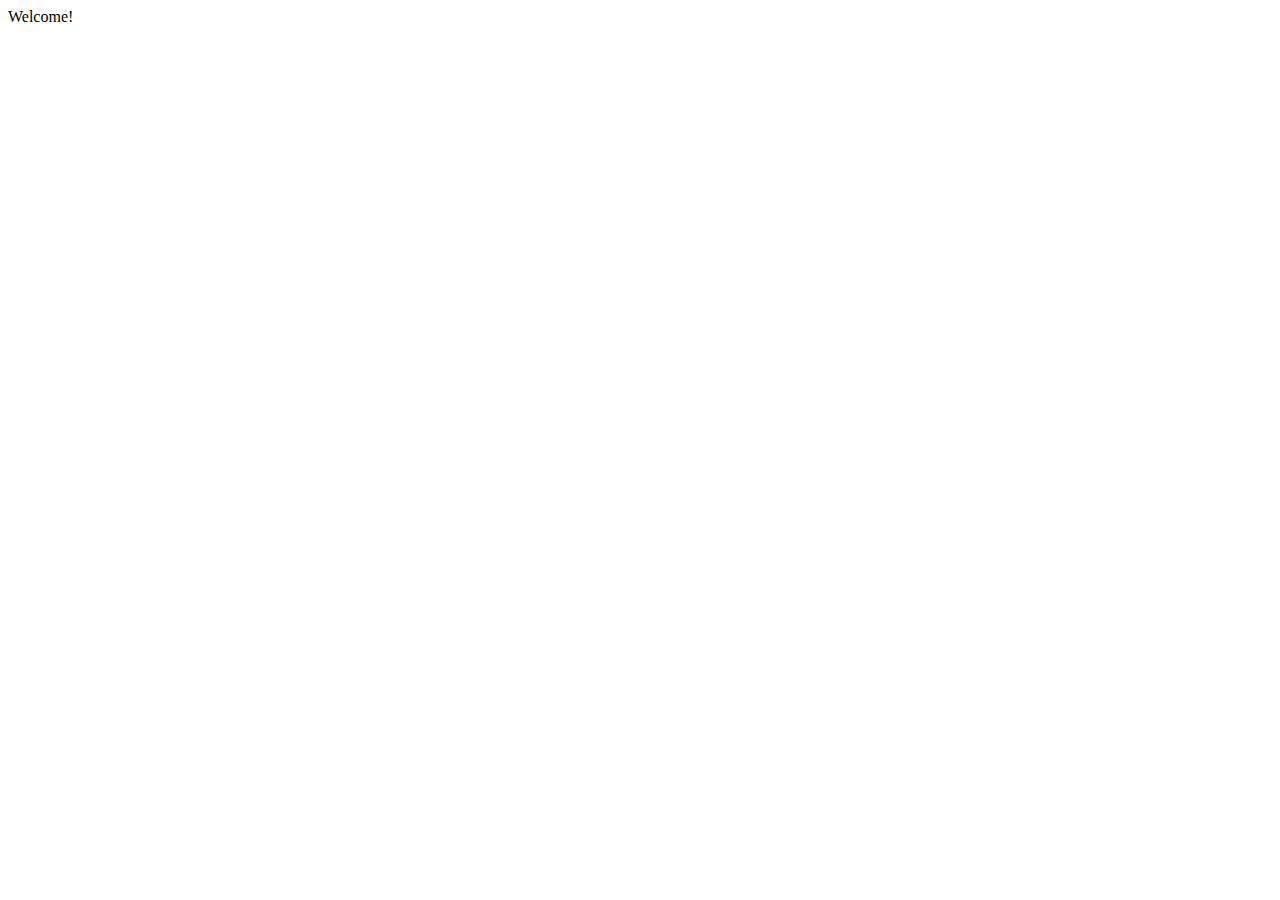
==== index.html @ 18e29620 "commit" ====
<!DOCTYPE html>
<html lang="en">
<head>
    <meta charset="UTF-8">
    <meta http-equiv="X-UA-Compatible" content="IE=edge">
    <meta name="viewport" content="width=device-width, initial-scale=1.0">
    <title>Document</title>
</head>
<body>
    Welcome!
</body>
</html>
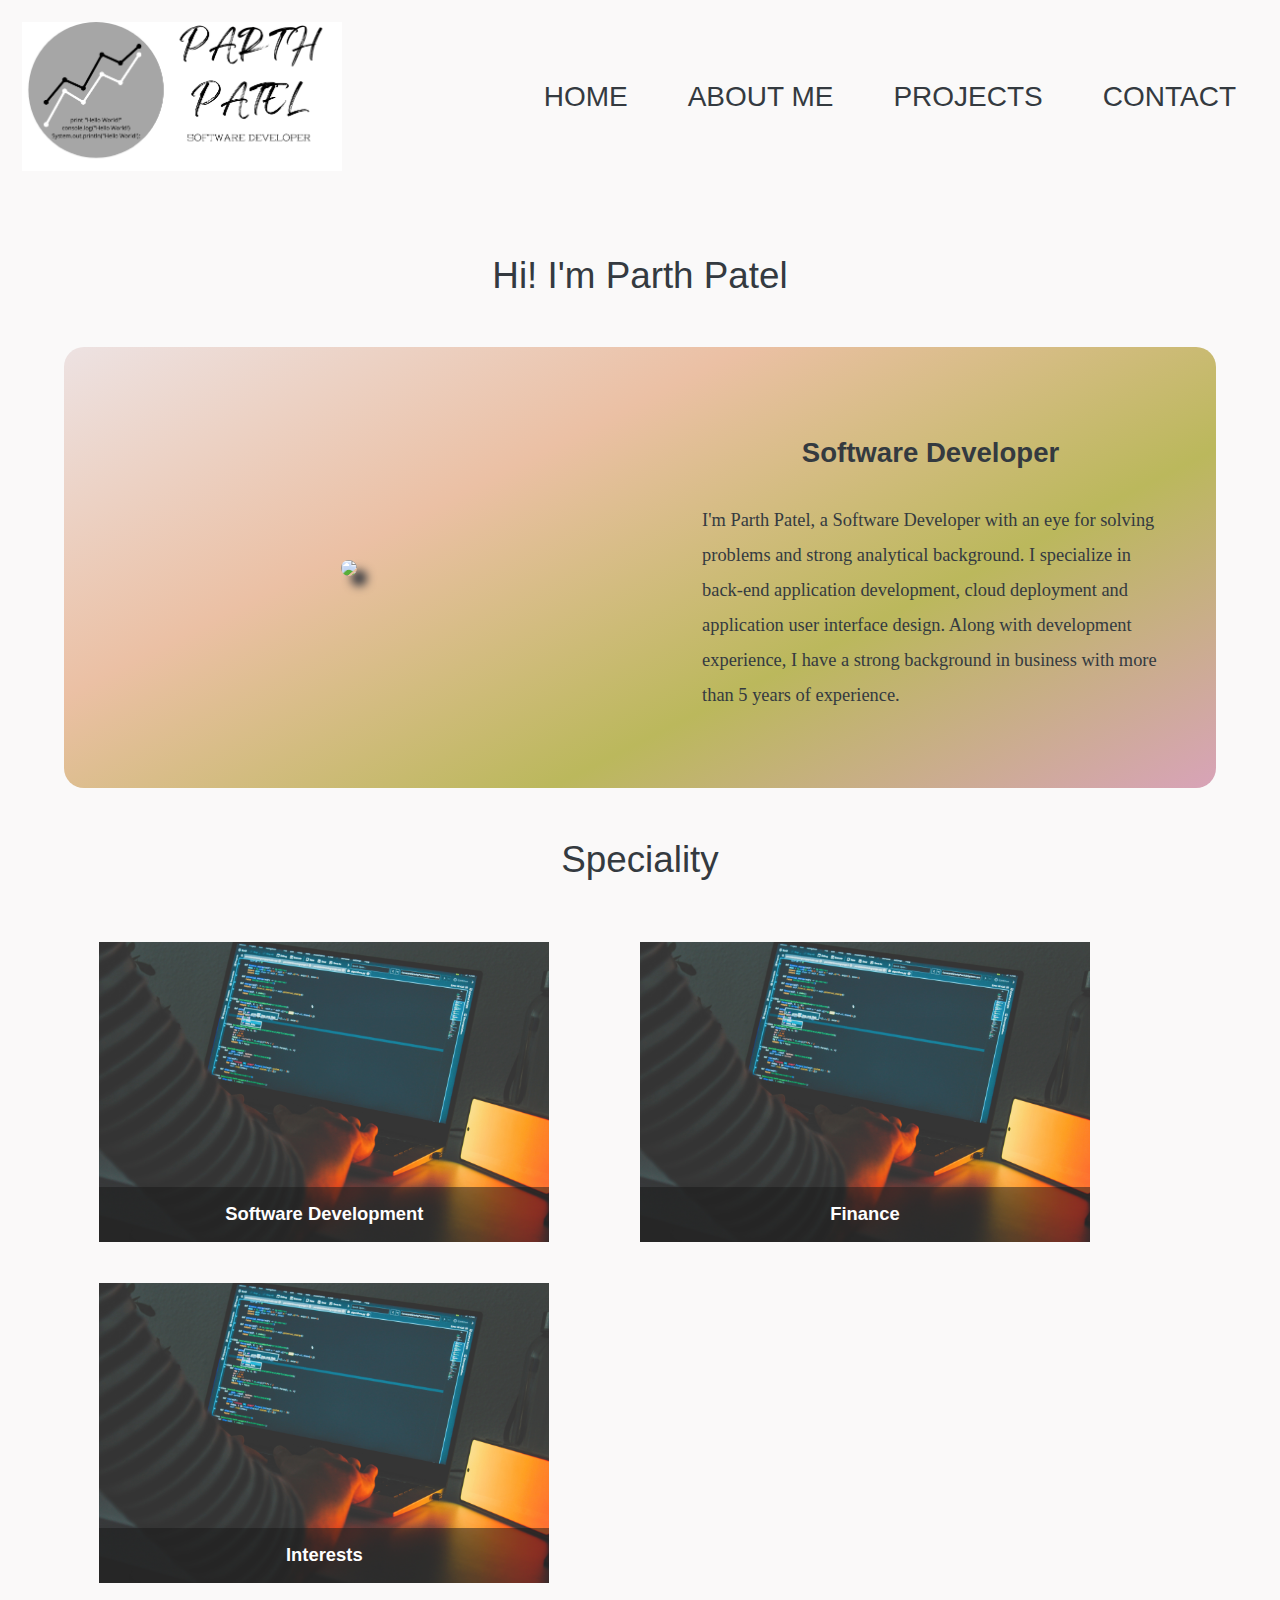
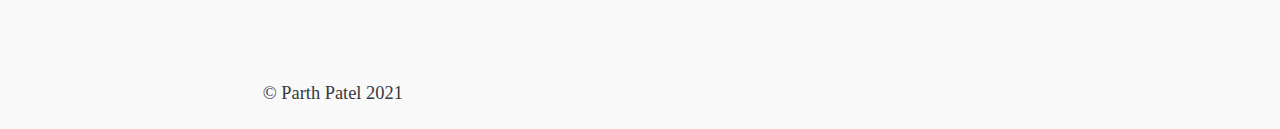
==== commit 982ce593: "redesign of my site" ====
--- a/index.html
+++ b/index.html
@@ -4,9 +4,76 @@
     <meta charset="UTF-8">
     <meta http-equiv="X-UA-Compatible" content="IE=edge">
     <meta name="viewport" content="width=device-width, initial-scale=1.0">
-    <title>Document</title>
+    <meta name="description" content="Software Developer/Cloud Solutions">
+    <link href="style.css" rel="stylesheet"/>
+    <title>PARTH PATEL</title>
 </head>
 <body>
-    Welcome!
+    <div id="container">
+        
+         <header id="logo">
+             <a href="index.html"><img src="images/parthpatelWhite.png"></a>
+             
+         </header>
+        <nav class="tablet-desktop">
+            <ul>
+                <li><a href="index.html">HOME</a></li>
+                <li><a href="aboutme.html">ABOUT ME</a></li>
+                <li><a href="projects.html">PROJECTS</a></li>
+                <li><a href="contact.html">CONTACT</a></li>
+            </ul>
+        </nav> 
+  
+
+<main>
+  <h1> Hi! I'm Parth Patel</h1>
+
+    <div class="about">
+
+        <figure class="portrait">
+        <img style="border-radius: 50%; box-shadow: 10px 10px 10px #373a40; margin: auto;" src="images/WCCI621-036.jpg">
+        </figure>
+
+    <section class="bio">
+        <h2> Software Developer </h2>
+        <p class="bio">
+        I'm Parth Patel, a Software Developer with an eye for solving problems and strong analytical background. I specialize in back-end application development, cloud deployment and application user interface design.
+            Along with development experience, I have a strong background in business with more than 5 years of experience.
+
+        </p>
+    </section>
+
+    </div>
+    <h1>Speciality</h1>
+    <div class="grid">
+        <figure class="frame">
+            <a href="projects.html"><img src="images/arpad-czapp-H424WdcQN4Y-unsplash.jpg"></a>
+            <figcaption class="pic-text">Software Development</figcaption>
+        </figure>
+
+        <figure class="frame">
+            <a href="www.tradingview.com/markets/stocks-usa/ideas/"><img src="images/arpad-czapp-H424WdcQN4Y-unsplash.jpg"</a>
+            <figcaption class="pic-text">Finance</figcaption>
+        </figure>
+        <figure class="frame">
+            <a href="aboutme.html"><img src="images/arpad-czapp-H424WdcQN4Y-unsplash.jpg"></a>
+            <figcaption class="pic-text">Interests</figcaption>
+        </figure>
+    </div>
+</main>
+
+
+
+    <footer>
+        <div class="footer-grid">
+            <div>
+                <p>© Parth Patel 2021</p>
+            </div>
+        </div>
+    </footer>
+    </div>
 </body>
-</html>+</html>
+
+<!-- css gradients
+https://cssgradient.io/gradient-backgrounds/-->
--- a/style.css
+++ b/style.css
@@ -0,0 +1,430 @@
+body,header,nav,main,footer,h1,div,img,ul,figure,figcaption,section,article,aside,audio,video {
+    margin: 0;
+    padding: 0;
+    border: 0
+    background-color: grey;
+}
+
+body {
+    background-color: #faf9f9;
+    color: #343A40;
+
+}
+
+img,video {
+    max-width: 100%;
+    display: block
+}
+
+h1 {
+    font-family: atocha,sans-serif;
+    font-weight: 400;
+    font-style: normal;
+    text-align: center
+}
+
+h2 {
+    font-family: "Oswald",sans-serif;
+    text-align: center
+}
+
+* {
+    box-sizing: border-box
+}
+
+header {
+    top: 0;
+    background-color: #faf9f9;
+    height: 125px
+}
+
+header img {
+    margin: 4% auto;
+    width: auto
+}
+
+.mobile {
+    display: block
+}
+
+.tablet-desktop,#menu-links {
+    display: none
+}
+
+.table-tab-desktop {
+    display: none
+}
+
+.mobile-nav a {
+    color: #343A40;
+    font-family: 'Oswald',sans-serif;
+    text-align: center;
+    font-size: 2em;
+    text-decoration: none;
+    padding: 3%;
+    display: block
+}
+
+.mobile-nav a.menu-icon {
+    display: block;
+    position: relative;
+    right: 0;
+    top: 0
+}
+
+main {
+    background-color: #faf9f9;
+    font-size: 1.15em;
+    margin: 3%;
+    border-radius: 20px;
+    padding: 2%;
+    clear: right;
+    line-height: 1.9
+}
+
+.portrait {
+    padding: 5%
+    align-item:right;
+}
+
+h1 {
+    padding: 1em
+}
+
+section.bio {
+    padding: 10%;
+    margin: auto
+
+}
+
+.frame {
+    position: relative;
+    max-width: 450px;
+    margin: 2% auto
+}
+
+.about {
+    background-color: #d8a3b8;
+    background-image: linear-gradient(333deg, #d8a3b8 0%, #bbb85c 33%, #ebc0a4 66%, #ede2e2 100%);
+
+    border-radius: 20px
+}
+
+.pic-text {
+    position: absolute;
+    bottom: 0;
+    background: rgba(0,0,0,.5);
+    color: #fff;
+    width: 100%;
+    padding: 20px;
+    text-align: center;
+    font-family: "Oswald",Arial,sans-serif;
+    font-size: 1.5em;
+    font-weight: 700
+}
+
+#comptia,#msoffice,#mta {
+    margin: 0 4% 2%;
+    text-align: left;
+    background-color: #bddc6f;
+    background-image: linear-gradient(354deg, #bddc6f 0%, #f54547 100%);
+
+    border-radius: 20px;
+    padding: 4%
+}
+
+.cert-description {
+    padding: 5%
+}
+
+.vp {
+    margin: 2% 2%;
+    text-align: left;
+  background-color: #00e947;
+  background-image: linear-gradient(135deg, #00e947 0%, #cdd080 33%, #dad184 66%, #ffffff 100%);
+
+    border-radius: 20px;
+    padding: 5%
+}
+
+.studyPro {
+    margin: 2% 2%;
+    text-align: left;
+    background-color: #00e947;
+    background-image: linear-gradient(340deg, #00e947 0%, #cdd080 33%, #dad184 66%, #ffffff 100%);
+
+
+    border-radius: 20px;
+    padding: 5%
+}
+
+.form {
+    text-align: left;
+    background: hsla(154,100%,76%,1);
+    background: linear-gradient(90deg,hsla(154,100%,76%,.3) 0%,hsla(234,100%,83%,1) 50%,hsla(288,100%,81%,1) 100%);
+    background: -moz-linear-gradient(90deg,hsla(154,100%,76%,.3) 0%,hsla(234,100%,83%,1) 50%,hsla(288,100%,81%,1) 100%);
+    background: -webkit-linear-gradient(90deg,hsla(154,100%,76%,.3) 0%,hsla(234,100%,83%,1) 50%,hsla(288,100%,81%,1) 100%);
+    border-radius: 20px
+}
+
+#form {
+    margin-top: 2%;
+    background-color: #f2f2f2;
+    padding: 2%
+}
+
+#form h2 {
+    text-align: center
+}
+
+form #submit {
+    margin: 0 auto;
+    border: none;
+    display: block;
+    padding: 2%;
+    background-color: #343A40;
+    font-size: 1em;
+    border-radius: 10px;
+    color: #faf9f9
+}
+
+fieldset,input,select,textarea {
+    margin-bottom: 2%;
+    border-radius: 20px;
+}
+
+fieldset legend {
+    font-family: 'Oswald',sans-serif;
+    font-size: 1.25em
+}
+
+label {
+    display: block;
+    padding-top: 3%
+}
+
+footer {
+    font-size: 1.15em;
+    text-align: center;
+    color: #343A40;
+    padding: 2%;
+    clear: both
+}
+
+footer p {
+    margin: 0
+}
+
+footer a {
+    color: #343A40;
+    padding: .5em
+}
+
+.footer-grid {
+    display: grid;
+    grid-template-columns: 1fr 1fr
+}
+
+@media screen and (min-width: 630px),print {
+    .tablet-desktop {
+        display:block
+    }
+
+    .table-tab-desktop {
+        display: none
+    }
+
+    .mobile,.mobile-nav {
+        display: none
+    }
+
+    header {
+        padding-bottom: 2%
+    }
+
+    nav {
+        padding-top: 4%;
+        margin-bottom: 1%
+    }
+
+    nav ul {
+        list-style-type: none;
+        text-align: center
+    }
+
+    nav li {
+        font-size: 1.75em;
+        font-family: "Oswald",Arial,sans-serif;
+        display: inline-block
+    }
+
+    nav li a {
+        padding: .1em .75em;
+        display: block;
+        color: #343A40;
+        text-decoration: none
+    }
+
+    .badge {
+        margin: auto;
+        padding: 1%
+    }
+
+    .cert-description {
+        padding: 5%
+    }
+
+    .grid {
+        display: grid;
+        grid-template-columns: auto auto auto;
+        grid-gap: 20px
+    }
+
+    .pic-text {
+        font-size: 1em;
+        padding: 10px
+    }
+
+    form {
+        width: 70%;
+        margin: 0 auto
+    }
+
+    table {
+        border: 1px solid #343A40;
+        border-collapse: collapse;
+        margin: 0 auto;
+        width: 70%
+    }
+
+    caption {
+        font-family: atocha,sans-serif;
+        font-size: 1.5em;
+        font-weight: 700;
+        padding: 1%;
+        margin-top: 4%
+    }
+
+    td,th {
+        border: 1px solid #343A40;
+        padding: 2%
+    }
+
+    th {
+        background-color: #343A40;
+        color: #fff;
+        font-size: 1.15em
+    }
+
+    tr:nth-child(odd) {
+        background-color: #ccc
+    }
+}
+
+@media screen and (min-width: 1015px),print {
+    header {
+        width:25%;
+        float: left;
+        padding-bottom: 0
+    }
+
+    header img {
+        margin: 7%
+    }
+
+    nav {
+        float: right;
+        width: 70%;
+        margin: 1em 1em 0 0;
+        padding-bottom: 4%
+    }
+
+    nav ul {
+        text-align: right
+    }
+
+    nav li {
+        border: none
+    }
+
+    nav li a {
+        padding: .5em 1em
+    }
+
+    nav li a:hover {
+        color: #faf9f9;
+        background-color: #343A40;
+        border-radius: 10px
+    }
+
+    .frame {
+        opacity: .9
+    }
+
+    .frame:hover {
+        opacity: 1;
+        box-shadow: 8px 8px 10px gray;
+        transform: translateY(10px)
+    }
+
+
+    .about {
+        display: grid;
+        grid-template-columns: 1fr 1fr;
+        grid-gap: 10px
+    }
+
+    .portrait {
+        padding: 4%;
+        margin: auto
+    }
+
+    .certifications {
+        display: grid;
+        grid-template-columns: 1fr 1fr 1fr;
+        grid-gap: 10px
+    }
+
+    .table-tab-desktop {
+        display: block
+    }
+
+
+
+
+
+
+
+@media screen and (min-width: 1921px) {
+    #container {
+        width:1920px;
+        margin: 0 auto
+    }
+}
+
+@media print {
+    body {
+        background-color: #fff;
+        color: #000
+    }
+}
+.contact-box{
+
+
+
+/*
+.btn-group .button{
+width:300px;
+height:500px
+border: .50px solid green;
+color: black;
+padding: 25px 42px
+text-align: center
+text-decoration: none;
+display: inline-blocker;
+font size: 40px;
+float:left;
+
+}
+.btn-group .button:hover {
+background-color: #3e8e41;0}*/
